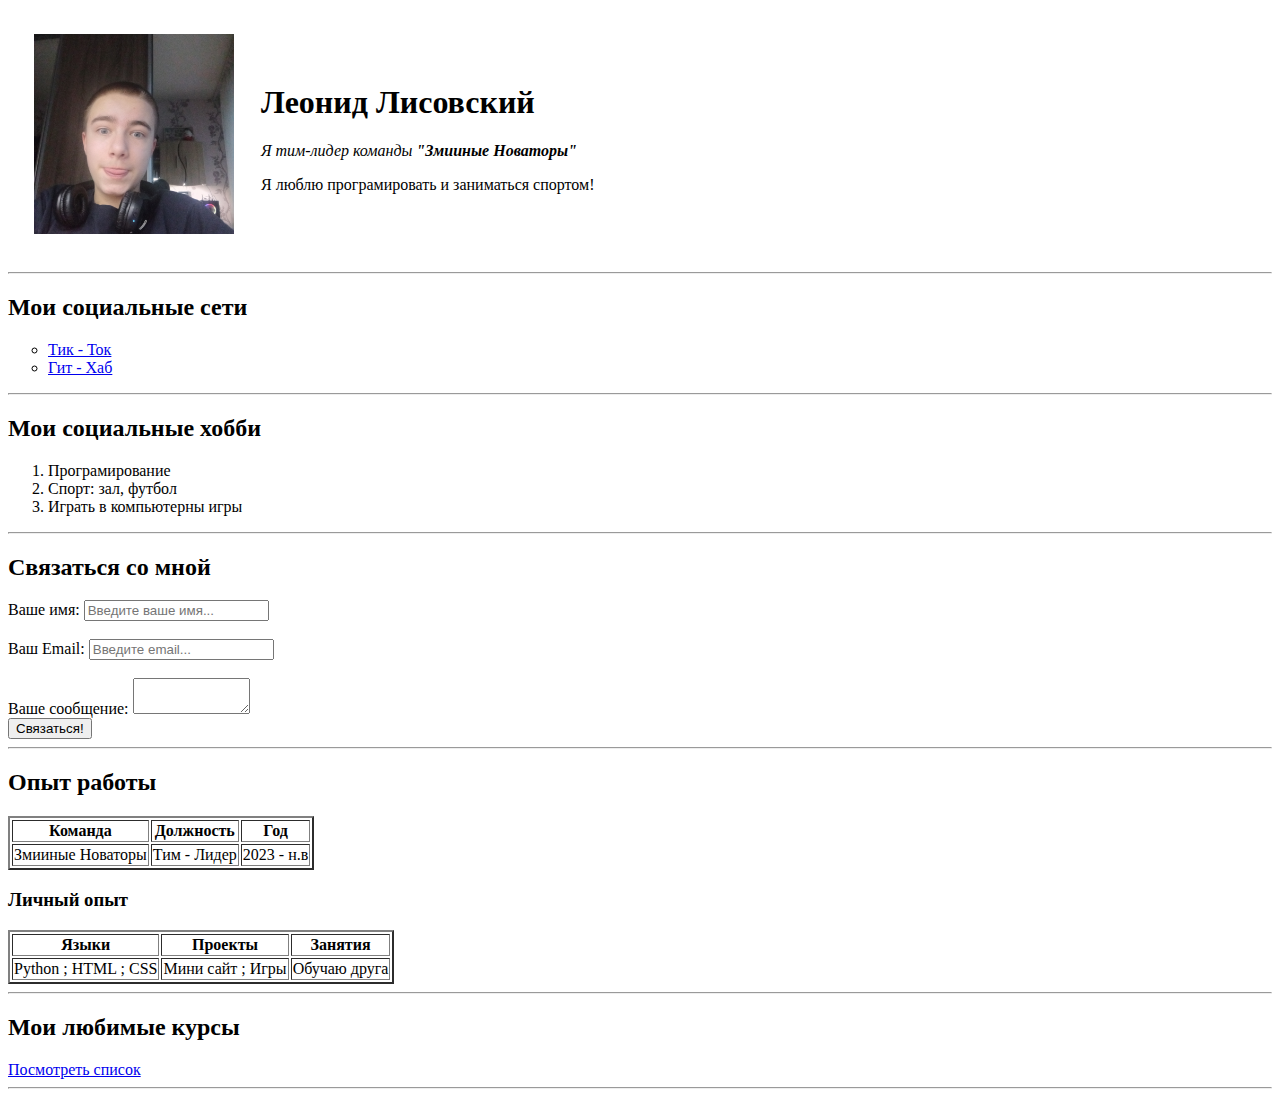
==== index.html @ d9004e07 "first commit" ====
<!DOCTYPE html>
<html lang="en">
<head>
    <meta charset="UTF-8">
    <meta name="viewport" content="width=device-width, initial-scale=1.0">
    <title>Document</title>
</head>
<body>
    <table cellspacing="25">
        <tr>
            <td><img src="my.image.jpg" alt="Моё фото" width="200"></td>
            <td><h1>Леонид Лисовский</h1>
                <p><em>Я тим-лидер команды <strong>"Змииные Новаторы"</strong></em></p>
                <p>Я люблю програмировать и заниматься спортом!</p></td>
        </tr>
    </table>
    
    
    <hr>

    <h2>Мои социальные сети</h2>
    <ul style="list-style-type:circle">
        <li><a href="https://www.tiktok.com/@leonss1.11" target="_blank">Тик - Ток</a></li>
        <li><a href="https://github.com/leonidig/new_era" target="_blank">Гит - Хаб</a></li>
    </ul>
    
    <hr>

    <h2>Мои социальные хобби</h2>
    <ol>
        <li>Програмирование</li>
        <li>Спорт: зал, футбол</li>
        <li>Играть в компьютерны игры</li>
    </ol>

    <hr>

    <h2>Связаться со мной</h2>

    <form action="/">
        <label for="name">Ваше имя: </label>
        <input type="text" id="name"
        placeholder="Введите ваше имя...">

        <br> <br>

        <label for="email">Ваш Email: </label>
        <input type="email" id="email"
        placeholder="Введите email...">
        
        <br><br>
        
        <label for="text">Ваше сообщение: </label>
        <textarea id="text" cols="12" rows="2"></textarea>

        <br>
        <input type="submit" value="Связаться!">
    </form>



    <hr>

    <h2>Опыт работы</h2>
    <table border="2">
        <tr>
            <th>Команда</th>
            <th>Должность</th>
            <th>Год</th>
        </tr>
        <tr>
            <td>Змииные Новаторы</td>
            <td>Тим - Лидер</td>
            <td>2023 - н.в</td>
        </tr>
    </table>    
        
    <h3>Личный опыт</h3>
    <table border="2">
        <tr>
            <th>Языки</th>
            <th>Проекты</th>
            <th>Занятия</th>
        </tr>
        <tr>
            <td>Python ; HTML ; CSS</td>
            <td>Мини сайт ; Игры</td>
            <td>Обучаю друга</td>
        </tr>
    </table>

    <hr>

    <h2>Мои любимые курсы</h2>
    <a href="courses.html" target="_blank">Посмотреть список</a>

    <hr>


</body>
</html>
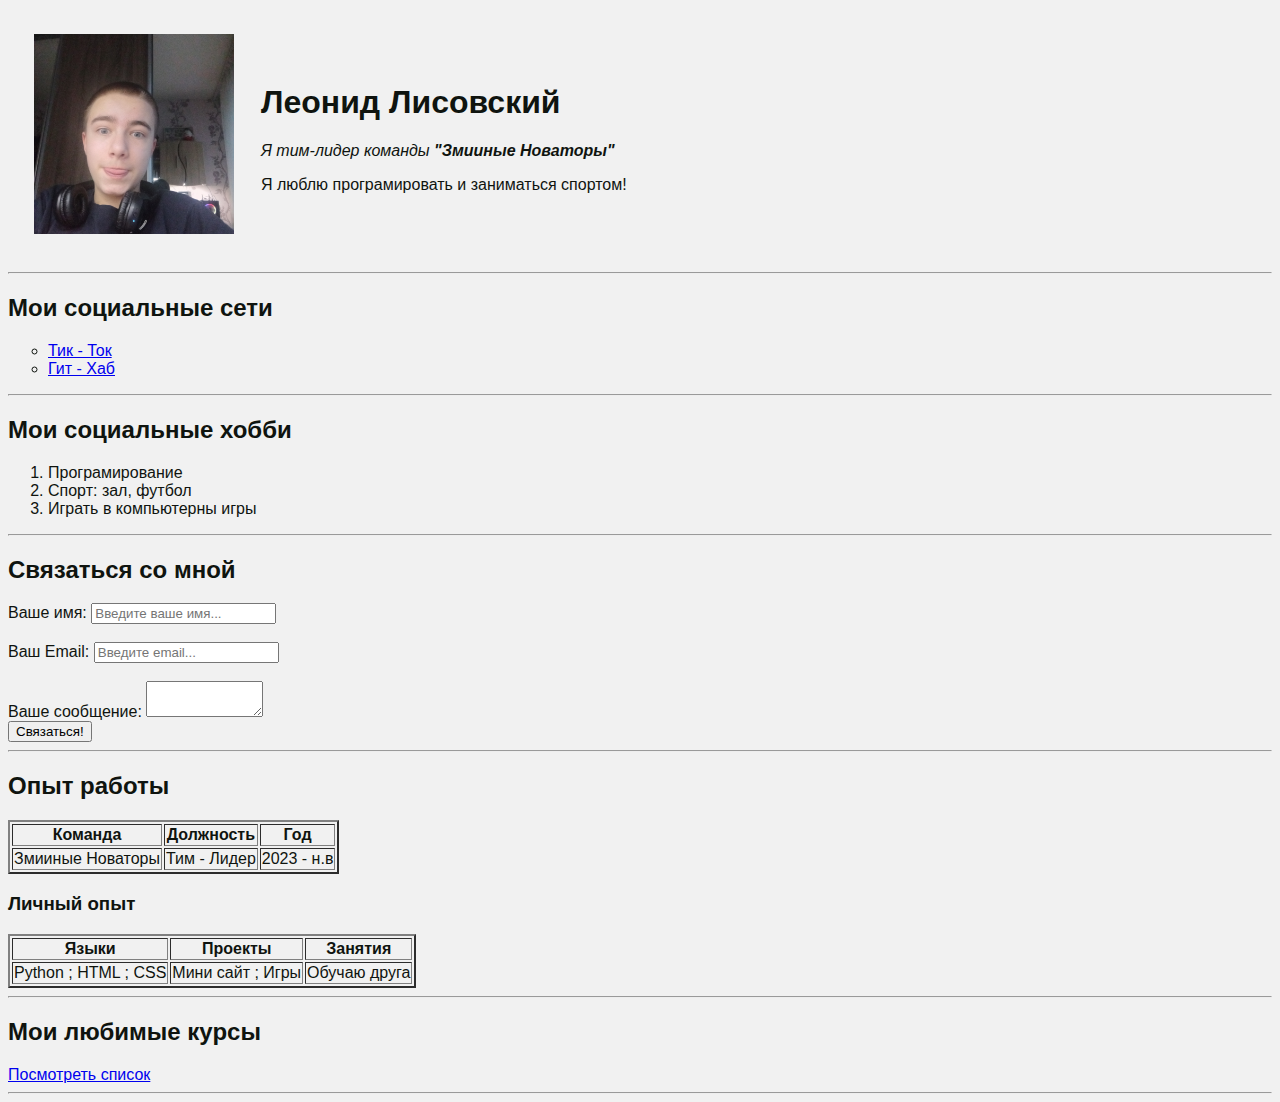
==== commit b203c1ac: "very very cool commit" ====
--- a/index.html
+++ b/index.html
@@ -4,6 +4,7 @@
     <meta charset="UTF-8">
     <meta name="viewport" content="width=device-width, initial-scale=1.0">
     <title>Document</title>
+    <link href="/style.css" rel="stylesheet">
 </head>
 <body>
     <table cellspacing="25">
--- a/style.css
+++ b/style.css
@@ -0,0 +1,8 @@
+body {
+    background-color: #f1f1f1;
+    color: #0f140f;
+    
+    font-size: 16;
+    font-weight: normal;
+    font-family: 'Lucida Sans', 'Lucida Sans Regular', 'Lucida Grande','Lucida Sans Unicode', Geneva, Verdana, sans-serif ;
+}
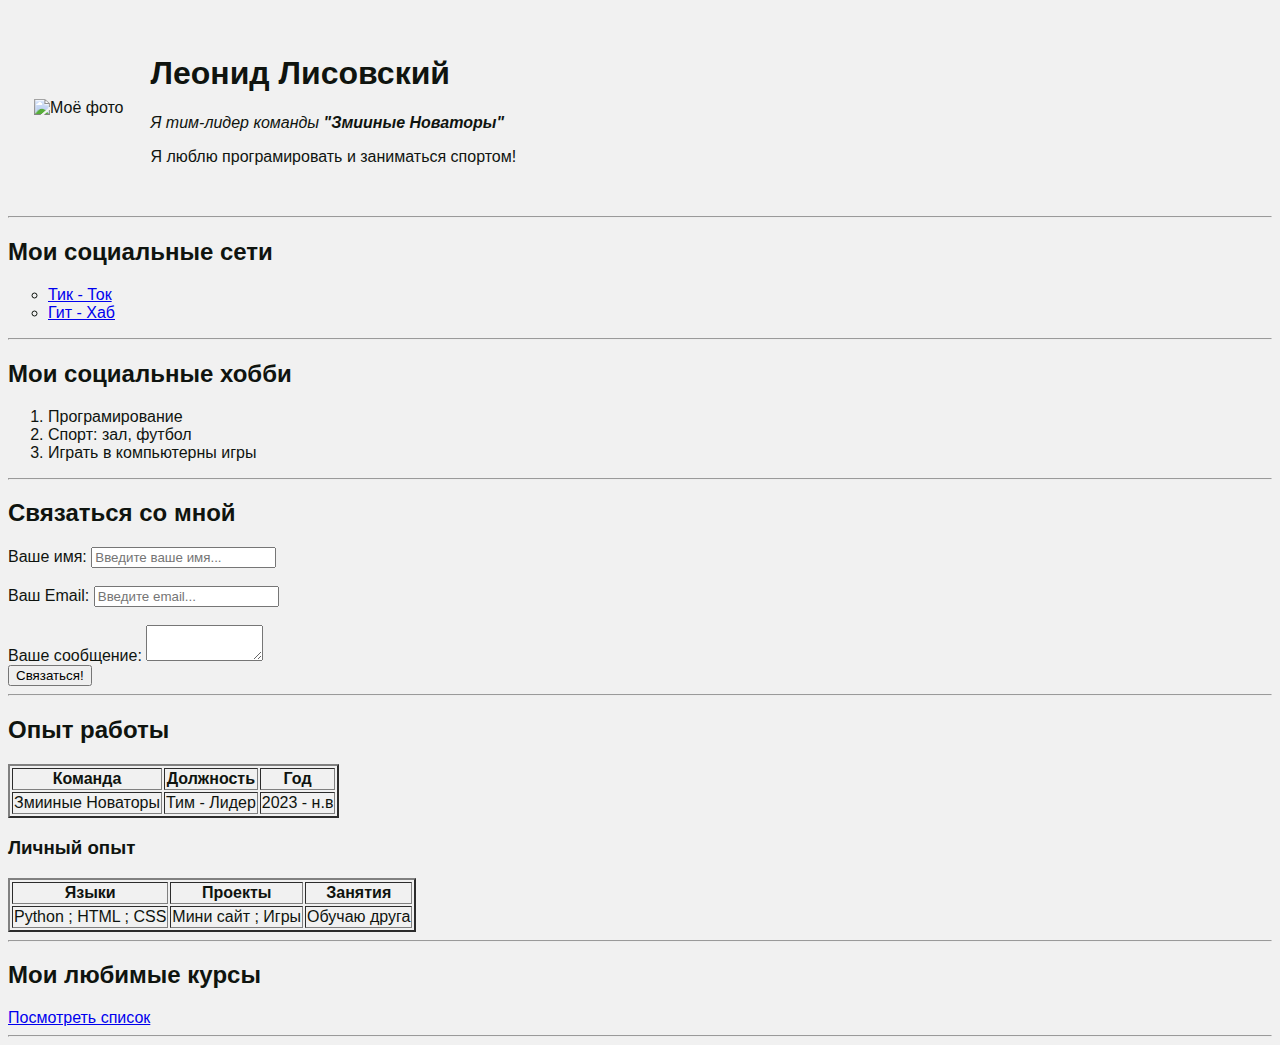
==== commit 6493da42: "fix image" ====
--- a/index.html
+++ b/index.html
@@ -9,7 +9,7 @@
 <body>
     <table cellspacing="25">
         <tr>
-            <td><img src="my.image.jpg" alt="Моё фото" width="200"></td>
+            <td><img src="images/my.image.jpg" alt="Моё фото" width="200"></td>
             <td><h1>Леонид Лисовский</h1>
                 <p><em>Я тим-лидер команды <strong>"Змииные Новаторы"</strong></em></p>
                 <p>Я люблю програмировать и заниматься спортом!</p></td>
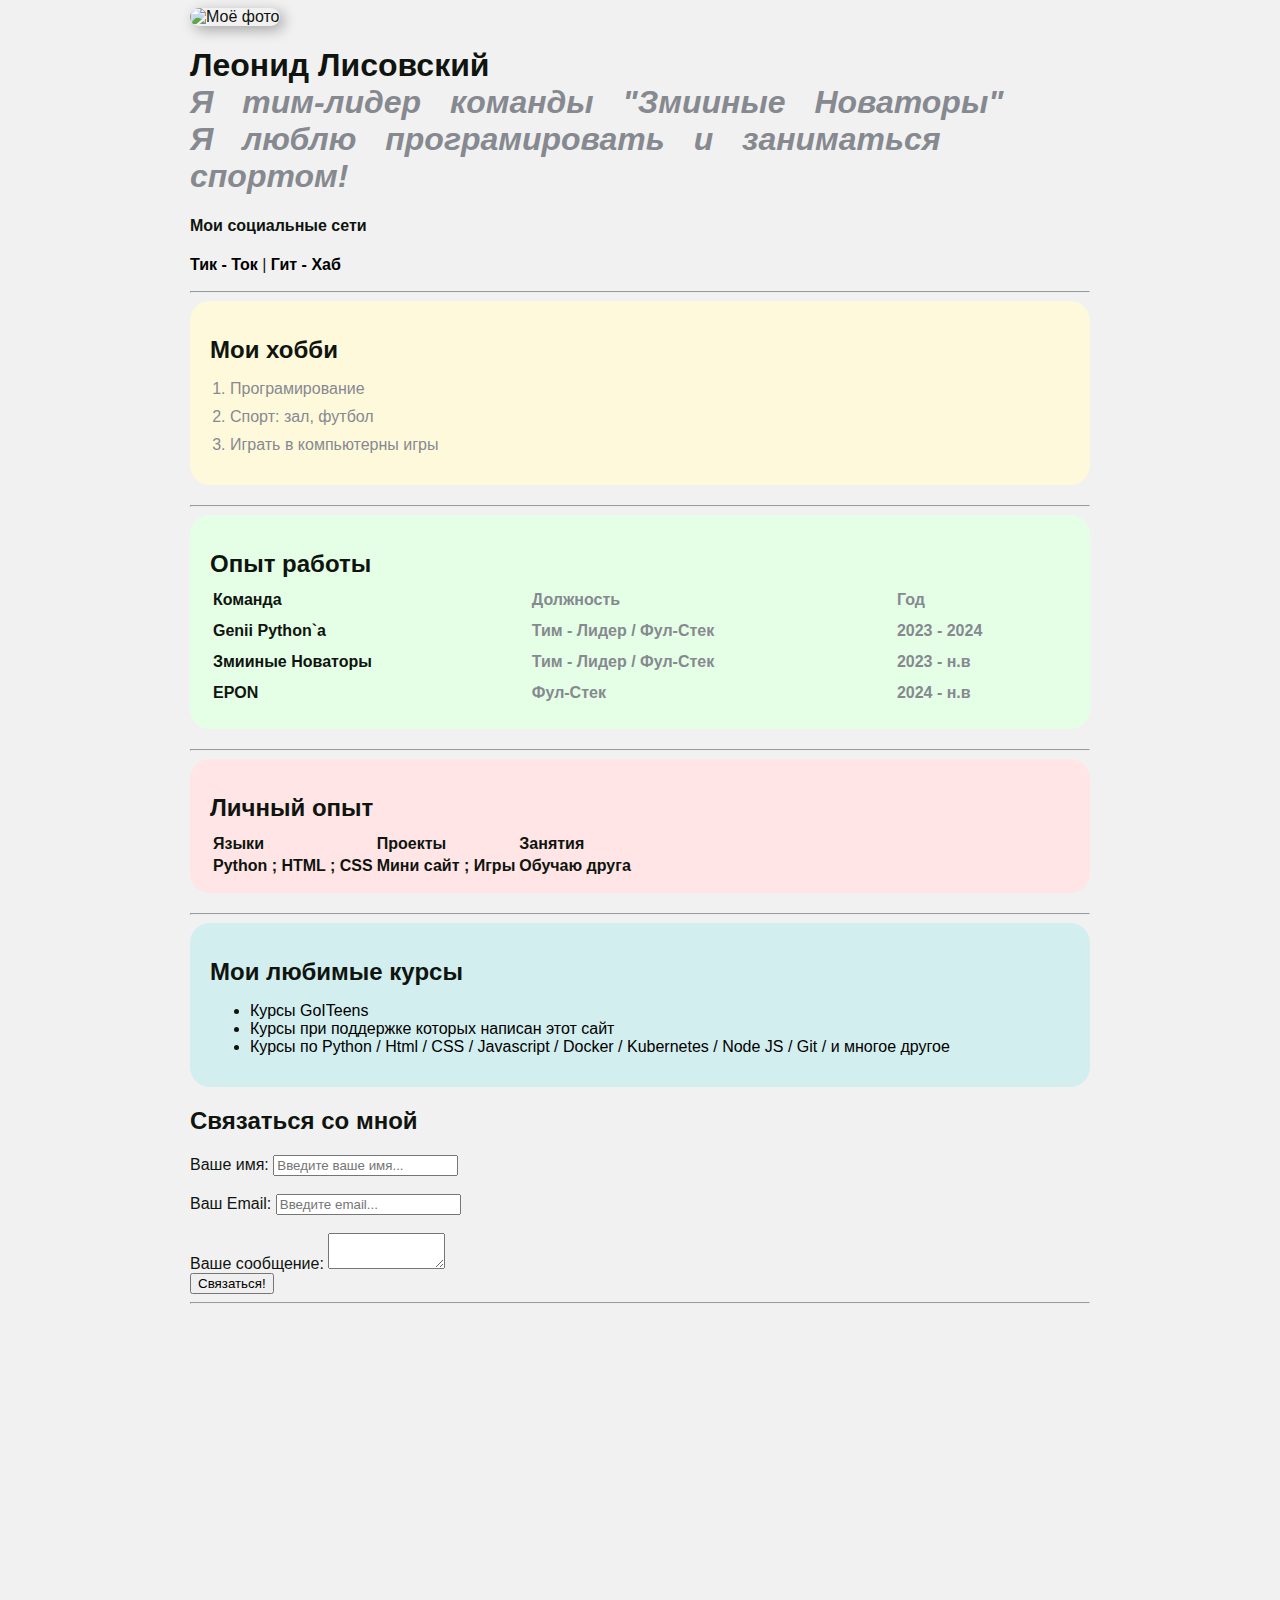
==== commit 1ad08a54: "yep" ====
--- a/index.html
+++ b/index.html
@@ -3,38 +3,103 @@
 <head>
     <meta charset="UTF-8">
     <meta name="viewport" content="width=device-width, initial-scale=1.0">
-    <title>Document</title>
+    <title>My Pageeeee</title>
     <link href="/style.css" rel="stylesheet">
 </head>
 <body>
-    <table cellspacing="25">
-        <tr>
-            <td><img src="images/my.image.jpg" alt="Моё фото" width="200"></td>
-            <td><h1>Леонид Лисовский</h1>
-                <p><em>Я тим-лидер команды <strong>"Змииные Новаторы"</strong></em></p>
-                <p>Я люблю програмировать и заниматься спортом!</p></td>
-        </tr>
-    </table>
-    
+    <div class="container">
+    <div class="info">
+            <img src="images/my.image.jpg" alt="Моё фото"class="avatar"/>
+            <h1>Леонид Лисовский
+            <p>Я тим-лидер команды <strong>"Змииные Новаторы"</strong></p>
+            <p>Я люблю програмировать и заниматься спортом!</p>
+            
+            <h4>Мои социальные сети</h4>
+                <a href="https://www.tiktok.com/@leonss1.11" target="_blank"><strong>Тик - Ток</strong></a>
+                |
+                <a href="https://github.com/leonidig/new_era" target="_blank"><strong>Гит - Хаб</strong></a>
+        
+      </div>
+
     
     <hr>
+    <div class="card bg-yellow">
+        <h2>Мои хобби</h2>
+        <ol class="list">
+            <li>Програмирование</li>
+            <li>Спорт: зал, футбол</li>
+            <li>Играть в компьютерны игры</li>
+        </ol>
+    </div>
 
-    <h2>Мои социальные сети</h2>
-    <ul style="list-style-type:circle">
-        <li><a href="https://www.tiktok.com/@leonss1.11" target="_blank">Тик - Ток</a></li>
-        <li><a href="https://github.com/leonidig/new_era" target="_blank">Гит - Хаб</a></li>
-    </ul>
-    
     <hr>
 
-    <h2>Мои социальные хобби</h2>
-    <ol>
-        <li>Програмирование</li>
-        <li>Спорт: зал, футбол</li>
-        <li>Играть в компьютерны игры</li>
-    </ol>
+    
+    <div class="card bg-green">
+        <h2>Опыт работы</h2>
+            <strong>
+            <table class="table">
+            <tr>
+                <td>Команда</td>
+                <td>Должность</td>
+                <td>Год</td>
+                <tr>
+                    <td>Genii Python`a</td>
+                    <td>Тим - Лидер / Фул-Стек</td>
+                    <td>2023 - 2024</td>
+                </tr>
+            
+            <tr>
+                <td>Змииные Новаторы</td>
+                <td>Тим - Лидер / Фул-Стек</td>
+                <td>2023 - н.в</td>
+            </tr>
+            
+            <tr>
+                <td>EPON</td>
+                <td>Фул-Стек</th>
+                <td>2024 - н.в</td>
+            </tr>
+        
+        </table>   
+   </div> 
+   <hr>
+   <div class="card bg-red">
+        <h2>Личный опыт</h2>
+        <table>  
+        <tr>
+                <td>Языки</td>
+                <td>Проекты</td>
+                <td>Занятия</td>
+            </tr>
+            <tr>
+                <td>Python ;  HTML ;  CSS</td>
+                <td>Мини сайт ; Игры</td>
+                <td>Обучаю друга</td>
+            </tr>
+        </table>
 
+    </div>
+    </strong>
     <hr>
+
+    <div class="card bg-blue">
+        <h2>Мои любимые курсы</h2>
+        <ul>
+            <li>
+                <a href="https://goiteens.com" target="_blank">Курсы GoITeens</a>
+            </li>
+            
+            <li> 
+                <a href="https://www.youtube.com/watch?v=DOEtVdkKwcU&t=3115s"target="_blank">Курсы при поддержке которых написан этот сайт</a>
+            </li>
+
+            <li>
+                <a href="https://www.youtube.com/@Bogdan_Stashchuk/videos">Курсы по Python / Html / CSS / Javascript / Docker / Kubernetes / Node JS / Git / и многое другое</a>
+            </li>
+        
+        </ul>
+    </div>
 
     <h2>Связаться со мной</h2>
 
@@ -45,9 +110,9 @@
 
         <br> <br>
 
-        <label for="email">Ваш Email: </label>
-        <input type="email" id="email"
-        placeholder="Введите email...">
+            <label for="email">Ваш Email: </label>
+            <input type="email" id="email"
+            placeholder="Введите email...">
         
         <br><br>
         
@@ -57,46 +122,18 @@
         <br>
         <input type="submit" value="Связаться!">
     </form>
-
-
-
     <hr>
 
-    <h2>Опыт работы</h2>
-    <table border="2">
-        <tr>
-            <th>Команда</th>
-            <th>Должность</th>
-            <th>Год</th>
-        </tr>
-        <tr>
-            <td>Змииные Новаторы</td>
-            <td>Тим - Лидер</td>
-            <td>2023 - н.в</td>
-        </tr>
-    </table>    
-        
-    <h3>Личный опыт</h3>
-    <table border="2">
-        <tr>
-            <th>Языки</th>
-            <th>Проекты</th>
-            <th>Занятия</th>
-        </tr>
-        <tr>
-            <td>Python ; HTML ; CSS</td>
-            <td>Мини сайт ; Игры</td>
-            <td>Обучаю друга</td>
-        </tr>
-    </table>
+    <div class="box-model">
+        <div></div>
+        <div></div>
+        <div></div>
+        <div></div>
+    </div>
 
-    <hr>
+        <div style="margin-bottom: 500px;"></div>
 
-    <h2>Мои любимые курсы</h2>
-    <a href="courses.html" target="_blank">Посмотреть список</a>
-
-    <hr>
-
-
-</body>
+        <hr>
+    </div> 
+    </body>
 </html>--- a/style.css
+++ b/style.css
@@ -1,3 +1,9 @@
+/* * {
+    padding: 0;
+    margin: 0;
+} */
+
+
 body {
     background-color: #f1f1f1;
     color: #0f140f;
@@ -6,3 +12,113 @@
     font-weight: normal;
     font-family: 'Lucida Sans', 'Lucida Sans Regular', 'Lucida Grande','Lucida Sans Unicode', Geneva, Verdana, sans-serif ;
 }
+
+a {
+    color: black;
+    text-decoration: none;
+}
+
+a:hover {
+    text-decoration: underline;
+}
+a:active{
+    color: aquamarine;
+}
+
+
+
+.avatar {
+    width: 200px;
+    border-radius: 28px;
+    box-shadow: 4px 4px 14px rgba(0, 0, 0, 0.32);
+}
+
+
+.info p {
+    color: #86898f;
+    margin: 0;
+    font-style: italic;
+    font-weight: bold;
+    text-decoration: none;
+    word-spacing: 20px;
+}
+
+
+.container {
+    max-width: 900px;
+    margin: auto;
+}
+
+
+/* .social{
+    background:rgb(28, 128, 0);
+    padding: 7px;
+
+} */
+
+/* .box-model > div {
+    float: left;
+    background: #0f140f;
+    height: 125px;
+    border: 4px solid red;
+    width: 25%;
+    box-sizing: border-box;
+} */
+
+.bg-yellow {
+    background:  #fff9dc;
+}
+
+.bg-green {
+    background: #e5ffe7;
+}
+
+.bg-red {
+    background: #ffe5e5;
+}
+
+.bg-blue {
+    background: #d3eeee;
+}
+
+.card {
+    padding: 15px 20px;
+    margin-bottom: 20px;
+    border-radius: 20px;
+}
+
+.info {
+    margin-bottom: 17px;
+}
+
+.card h2 {
+    margin-bottom: 10px;
+}
+
+.list {
+    padding: 0 20px;
+    /* list-style: none; */
+}
+
+.list li {
+    color: #86898f;
+    margin-bottom: 10px;
+}
+
+.table {
+    width: 100%;
+
+}
+
+.table td {
+    padding-bottom: 10px;
+}
+
+.table td:nth-child(2), 
+.table td:nth-child(3) {
+    color: #86898f;
+}
+
+/* .link-list {
+    list-style: ;
+} */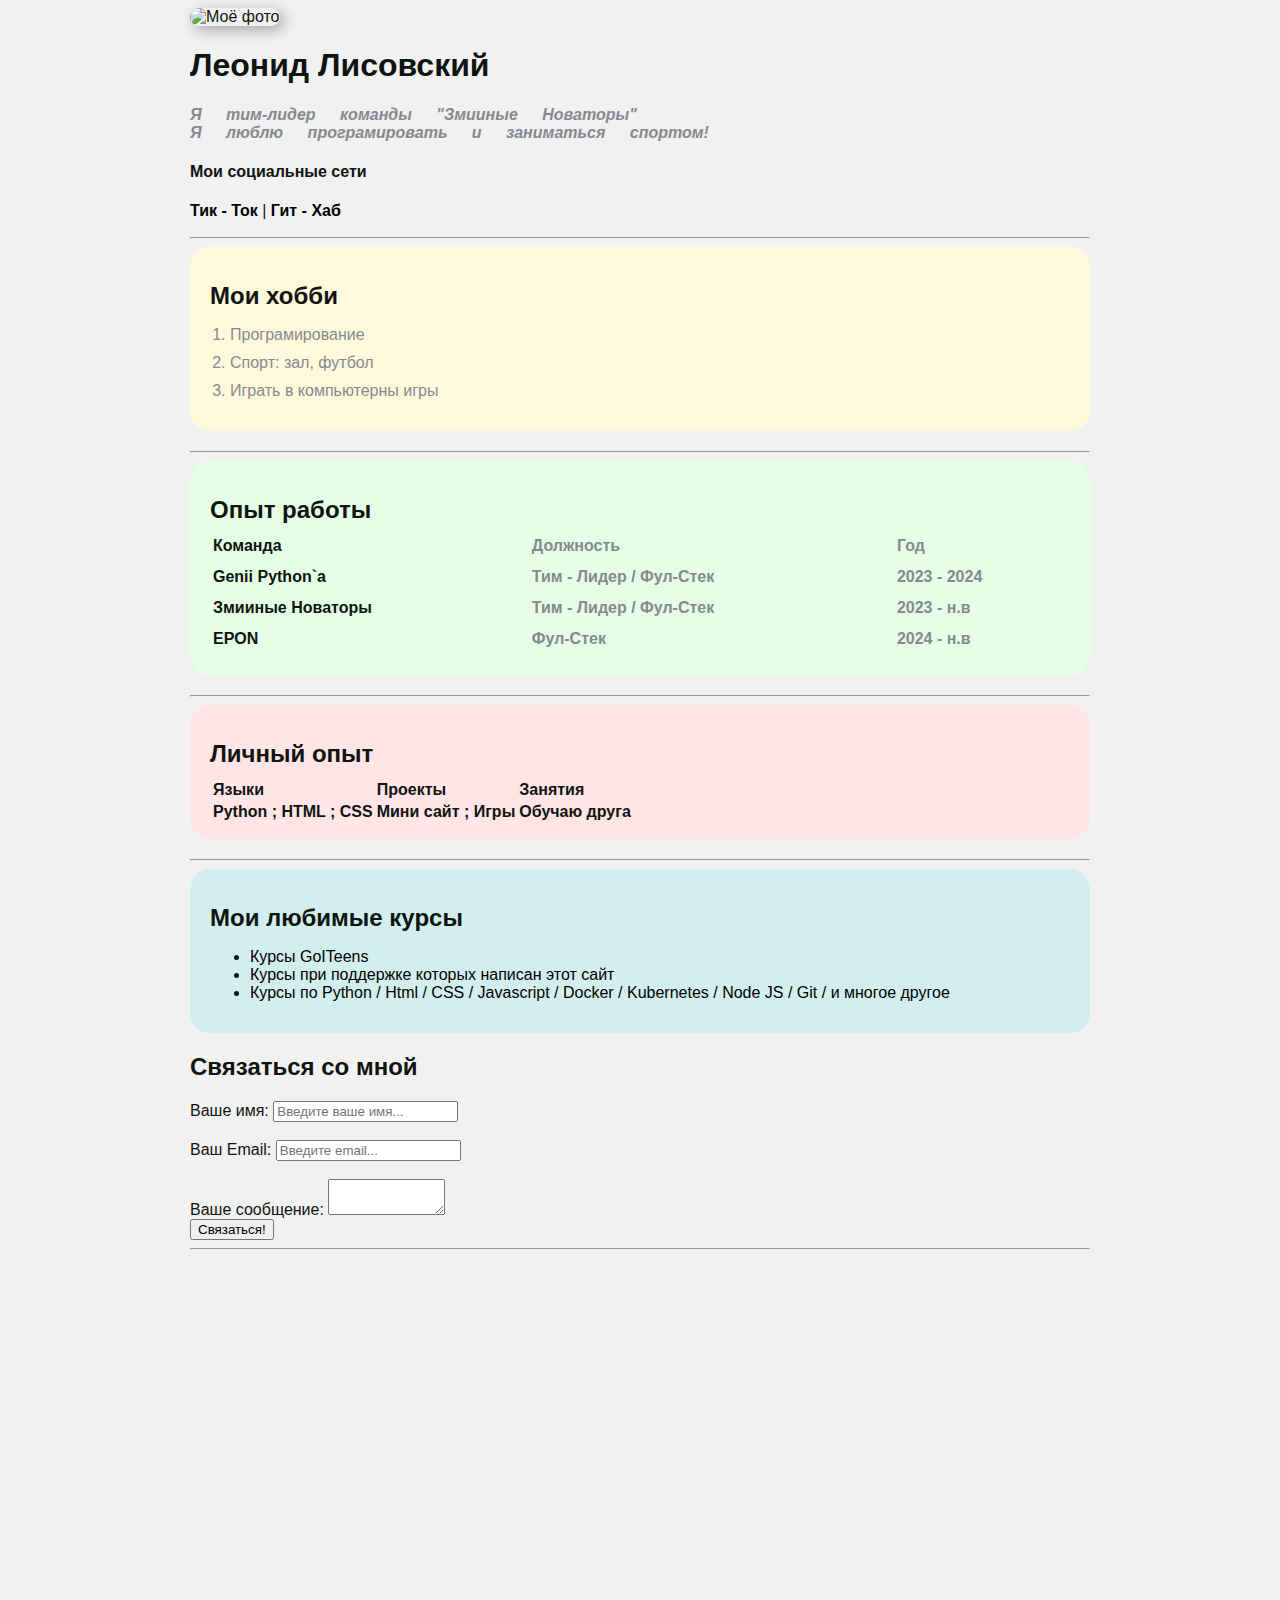
==== commit 82f39758: "dsnvks" ====
--- a/index.html
+++ b/index.html
@@ -10,7 +10,7 @@
     <div class="container">
     <div class="info">
             <img src="images/my.image.jpg" alt="Моё фото"class="avatar"/>
-            <h1>Леонид Лисовский
+            <h1>Леонид Лисовский</h1>
             <p>Я тим-лидер команды <strong>"Змииные Новаторы"</strong></p>
             <p>Я люблю програмировать и заниматься спортом!</p>
             
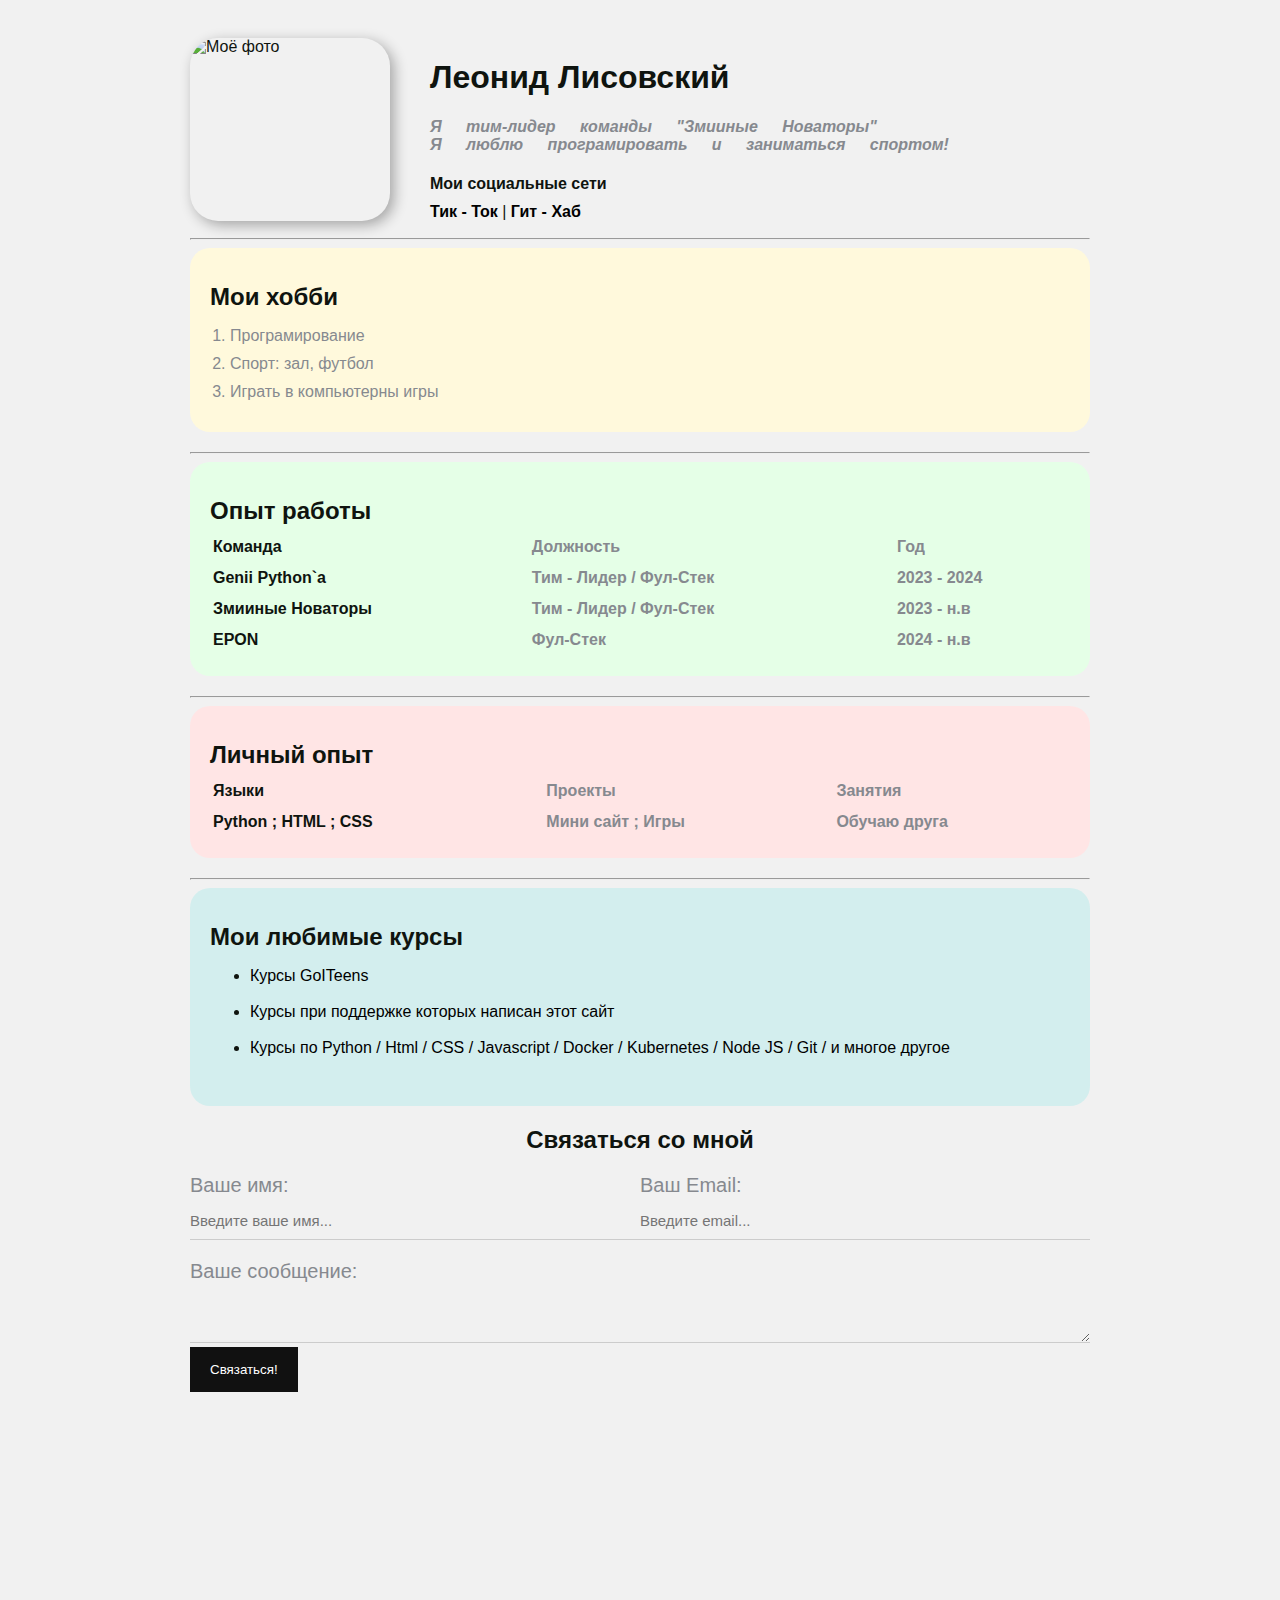
==== commit e35932ae: "its look pretty" ====
--- a/index.html
+++ b/index.html
@@ -3,22 +3,24 @@
 <head>
     <meta charset="UTF-8">
     <meta name="viewport" content="width=device-width, initial-scale=1.0">
-    <title>My Pageeeee</title>
+    <title>Leonid page</title>
     <link href="/style.css" rel="stylesheet">
 </head>
 <body>
     <div class="container">
     <div class="info">
-            <img src="images/my.image.jpg" alt="Моё фото"class="avatar"/>
-            <h1>Леонид Лисовский</h1>
-            <p>Я тим-лидер команды <strong>"Змииные Новаторы"</strong></p>
-            <p>Я люблю програмировать и заниматься спортом!</p>
+            <img src="my.image.jpg" alt="Моё фото"class="avatar"/>
             
-            <h4>Мои социальные сети</h4>
-                <a href="https://www.tiktok.com/@leonss1.11" target="_blank"><strong>Тик - Ток</strong></a>
-                |
-                <a href="https://github.com/leonidig/new_era" target="_blank"><strong>Гит - Хаб</strong></a>
-        
+            <div class="info-text">
+                <h1>Леонид Лисовский</h1>
+                <p>Я тим-лидер команды <strong>"Змииные Новаторы"</strong></p>
+                <p>Я люблю програмировать и заниматься спортом!</p>
+                
+                <h4>Мои социальные сети</h4>
+                    <a href="https://www.tiktok.com/@leonss1.11" target="_blank"><strong>Тик - Ток</strong></a>
+                    |
+                    <a href="https://github.com/leonidig/new_era" target="_blank"><strong>Гит - Хаб</strong></a>
+            </div>
       </div>
 
     
@@ -66,7 +68,7 @@
    <hr>
    <div class="card bg-red">
         <h2>Личный опыт</h2>
-        <table>  
+        <table class="my-table">  
         <tr>
                 <td>Языки</td>
                 <td>Проекты</td>
@@ -89,50 +91,46 @@
             <li>
                 <a href="https://goiteens.com" target="_blank">Курсы GoITeens</a>
             </li>
-            
+            <br>
             <li> 
                 <a href="https://www.youtube.com/watch?v=DOEtVdkKwcU&t=3115s"target="_blank">Курсы при поддержке которых написан этот сайт</a>
             </li>
-
+            <br>
             <li>
                 <a href="https://www.youtube.com/@Bogdan_Stashchuk/videos">Курсы по Python / Html / CSS / Javascript / Docker / Kubernetes / Node JS / Git / и многое другое</a>
             </li>
-        
+            <br>
         </ul>
     </div>
 
+    <div class="contact">
     <h2>Связаться со мной</h2>
 
     <form action="/">
-        <label for="name">Ваше имя: </label>
-        <input type="text" id="name"
-        placeholder="Введите ваше имя...">
+        <div class="row">
+        <div class="conection">
+                <label for="name">Ваше имя: </label>
+                <input type="text" id="name"
+                placeholder="Введите ваше имя...">
+            </div>
+            <div class="conection">
+                <label for="email">Ваш Email: </label>
+                <input type="email" id="email"
+                placeholder="Введите email...">
+        </div>
+        </div>
 
-        <br> <br>
+        <div class="conection">
+            <label for="text">Ваше сообщение: </label>
+            <textarea id="text" cols="12" rows="2"></textarea>
+        </div>
 
-            <label for="email">Ваш Email: </label>
-            <input type="email" id="email"
-            placeholder="Введите email...">
-        
-        <br><br>
-        
-        <label for="text">Ваше сообщение: </label>
-        <textarea id="text" cols="12" rows="2"></textarea>
-
-        <br>
-        <input type="submit" value="Связаться!">
-    </form>
-    <hr>
-
-    <div class="box-model">
-        <div></div>
-        <div></div>
-        <div></div>
-        <div></div>
+            <input class="btn" type="submit"
+            value="Связаться!">
+        </form>
     </div>
-
+    </div>
         <div style="margin-bottom: 500px;"></div>
-
         <hr>
     </div> 
     </body>
--- a/style.css
+++ b/style.css
@@ -47,6 +47,7 @@
 .container {
     max-width: 900px;
     margin: auto;
+    padding-top: 30px;
 }
 
 
@@ -88,7 +89,24 @@
 }
 
 .info {
+    display: flex;
     margin-bottom: 17px;
+
+}
+
+@media (max-width: 700px) {
+    .info{
+        text-align: center;
+        display: block;
+    }
+}
+
+.info-text {
+    margin-left: 40px ;
+}
+
+.info-text h4 {
+    margin-bottom: 10px;
 }
 
 .card h2 {
@@ -114,11 +132,88 @@
     padding-bottom: 10px;
 }
 
+
 .table td:nth-child(2), 
 .table td:nth-child(3) {
     color: #86898f;
 }
 
-/* .link-list {
-    list-style: ;
-} */+.my-table {
+    width: 100%;
+
+}
+
+.my-table td {
+    padding-bottom: 10px;
+}
+
+
+.my-table td:nth-child(2), 
+.my-table td:nth-child(3) {
+    color: #86898f;
+}
+
+
+
+.link-list li{
+    margin-bottom: 10px;
+    padding-bottom: 5px;
+    border-bottom: 1px solid #ccc;
+} 
+
+.contact h2 {
+    text-align: center;
+}
+
+.conection label{ 
+    display: block;
+    font-size: 20px;
+    color: #86898f;
+}
+
+
+.conection input,
+.conection textarea {
+    width: 100%;
+    box-sizing: border-box;
+    border: none;
+    background: transparent;
+    border-bottom: 1px solid #ccc;
+    font-size: 15px;
+    color: #000;
+    padding: 15px 0 10px;
+    font-family: inherit;
+    outline: none;
+} 
+
+.row {
+    display: flex;
+    margin-bottom: 20px;
+}
+
+.row > .conection {
+    width: 50%;
+}
+
+.row > .conection:first-child {
+    margin-right: 0px;
+}
+
+.btn {
+    background: #111;
+    padding: 15px 20px;
+    color:  #fff;
+    border: none;
+    font-family: inherit;
+    cursor: pointer;
+}
+
+.btn:hover {
+    opacity: 0.7;
+    width: 129px;
+    border-radius: 18px;
+    box-shadow: 4px 4px 14px rgb(29, 2, 2);
+}
+
+/* POSITION */
+
